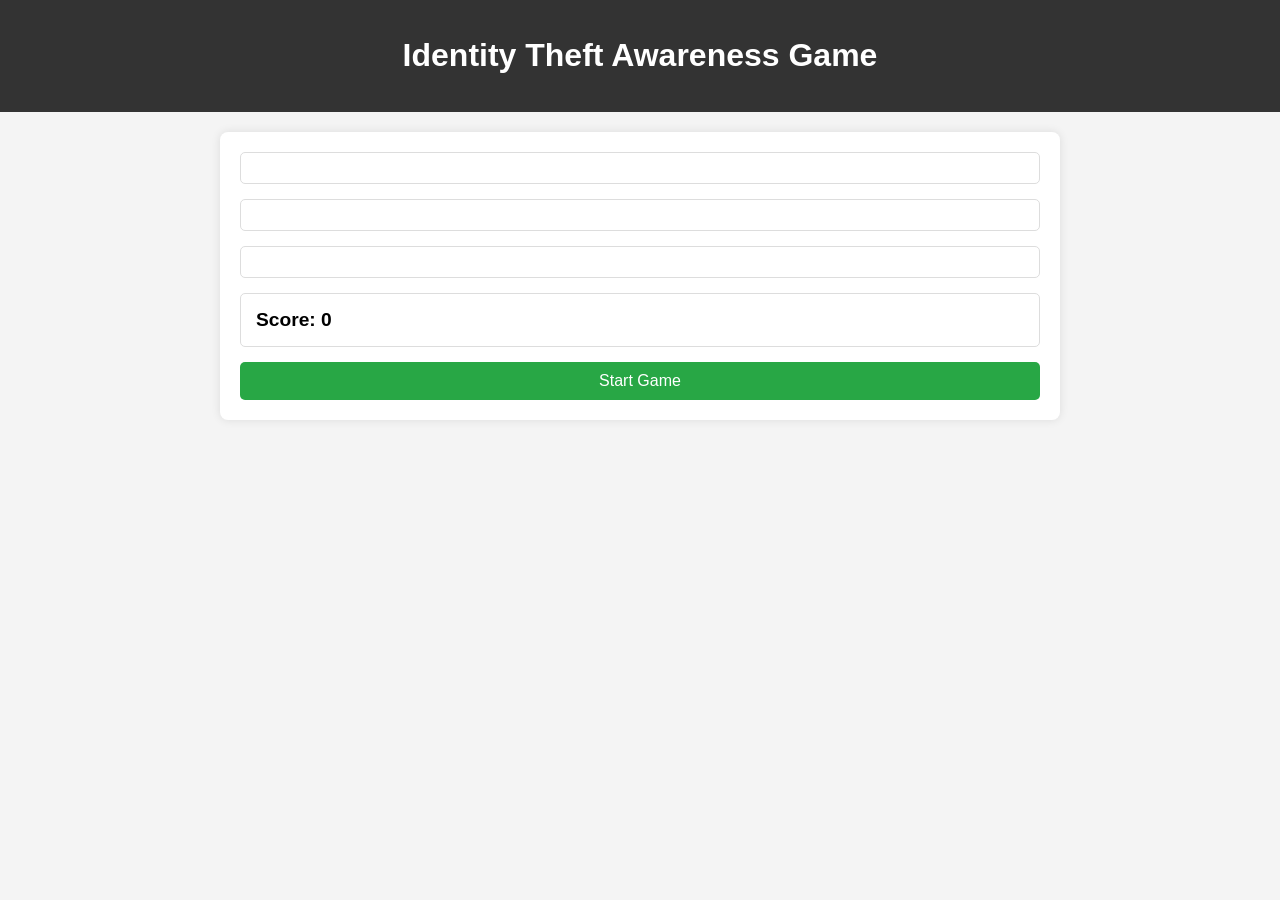
==== index.html @ 744ada20 "feat: Create simple identity theft awareness game This commit introduces a simple web-based game des" ====
<!DOCTYPE html>
<html lang="en">
<head>
    <meta charset="UTF-8">
    <meta name="viewport" content="width=device-width, initial-scale=1.0">
    <title>Identity Theft Awareness Game</title>
    <link rel="stylesheet" href="style.css">
</head>
<body>
    <header>
        <h1>Identity Theft Awareness Game</h1>
    </header>

    <main>
        <section id="scenario-area">
            <!-- Scenario/question will be displayed here -->
        </section>

        <section id="options-area">
            <!-- Multiple-choice options/buttons will be displayed here -->
        </section>

        <section id="feedback-area">
            <!-- Feedback to the user will be displayed here -->
        </section>

        <section id="score-area">
            Score: 0
        </section>

        <button id="next-button">Start Game</button>
    </main>

    <script src="script.js"></script>
</body>
</html>
---- style.css ----
body {
    font-family: sans-serif;
    display: flex;
    flex-direction: column;
    align-items: center;
    min-height: 100vh;
    margin: 0;
    background-color: #f4f4f4;
}

header {
    background-color: #333;
    color: white;
    padding: 1rem 0;
    text-align: center;
    width: 100%;
}

main {
    max-width: 800px;
    width: 90%;
    margin: 20px auto;
    padding: 20px;
    background-color: white;
    box-shadow: 0 0 10px rgba(0, 0, 0, 0.1);
    border-radius: 8px;
}

#scenario-area, #options-area, #feedback-area, #score-area {
    padding: 15px;
    border: 1px solid #ddd;
    margin-bottom: 15px;
    border-radius: 5px;
    background-color: #fff;
}

#score-area {
    font-weight: bold;
    font-size: 1.2em;
}

button, .option-button {
    display: block;
    width: 100%;
    padding: 10px 15px;
    background-color: #007bff;
    color: white;
    border: none;
    border-radius: 5px;
    cursor: pointer;
    font-size: 1em;
    margin-top: 10px;
    transition: background-color 0.3s ease;
}

button:hover, .option-button:hover {
    background-color: #0056b3;
}

#next-button {
    background-color: #28a745; /* Green for start/next */
}

#next-button:hover {
    background-color: #1e7e34;
}

.option-button {
    background-color: #6c757d; /* Grey for options */
    margin-bottom: 8px;
}

.option-button:hover {
    background-color: #545b62;
}

#feedback-area.correct {
    color: green;
    border-color: green;
}

#feedback-area.incorrect {
    color: red;
    border-color: red;
}
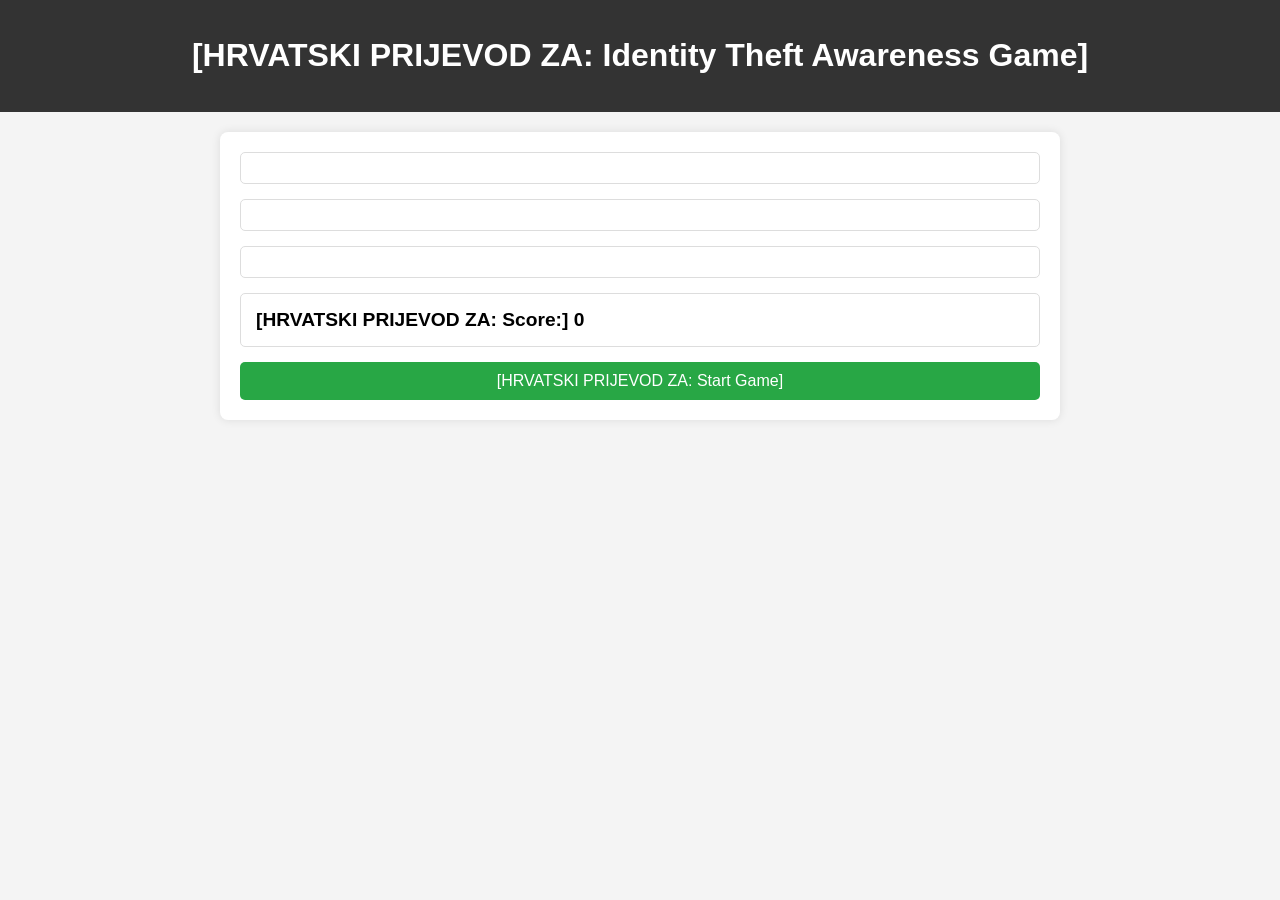
==== commit 05947d0a: "feat: Prepare game for Croatian translation with placeholders This commit prepares the identity thef" ====
--- a/index.html
+++ b/index.html
@@ -1,5 +1,5 @@
 <!DOCTYPE html>
-<html lang="en">
+<html lang="hr">
 <head>
     <meta charset="UTF-8">
     <meta name="viewport" content="width=device-width, initial-scale=1.0">
@@ -8,7 +8,7 @@
 </head>
 <body>
     <header>
-        <h1>Identity Theft Awareness Game</h1>
+        <h1>[HRVATSKI PRIJEVOD ZA: Identity Theft Awareness Game]</h1>
     </header>
 
     <main>
@@ -25,10 +25,10 @@
         </section>
 
         <section id="score-area">
-            Score: 0
+            [HRVATSKI PRIJEVOD ZA: Score:] 0
         </section>
 
-        <button id="next-button">Start Game</button>
+        <button id="next-button">[HRVATSKI PRIJEVOD ZA: Start Game]</button>
     </main>
 
     <script src="script.js"></script>
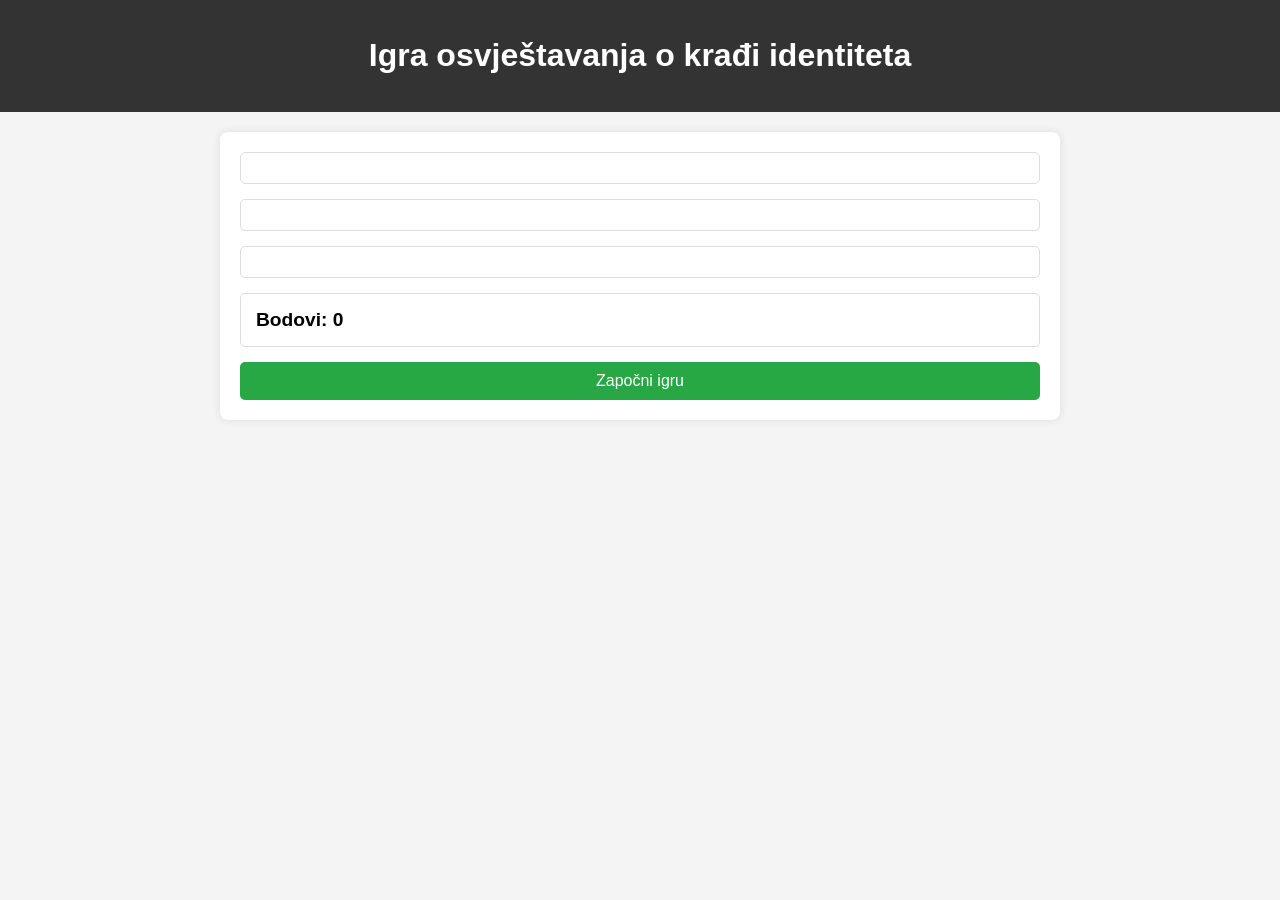
==== commit af6cd0f2: "feat: Translate game to Croatian This commit provides a full Croatian translation for the identity t" ====
--- a/index.html
+++ b/index.html
@@ -3,12 +3,12 @@
 <head>
     <meta charset="UTF-8">
     <meta name="viewport" content="width=device-width, initial-scale=1.0">
-    <title>Identity Theft Awareness Game</title>
+    <title>Igra osvještavanja o krađi identiteta</title>
     <link rel="stylesheet" href="style.css">
 </head>
 <body>
     <header>
-        <h1>[HRVATSKI PRIJEVOD ZA: Identity Theft Awareness Game]</h1>
+        <h1>Igra osvještavanja o krađi identiteta</h1>
     </header>
 
     <main>
@@ -25,10 +25,10 @@
         </section>
 
         <section id="score-area">
-            [HRVATSKI PRIJEVOD ZA: Score:] 0
+            Bodovi: 0
         </section>
 
-        <button id="next-button">[HRVATSKI PRIJEVOD ZA: Start Game]</button>
+        <button id="next-button">Započni igru</button>
     </main>
 
     <script src="script.js"></script>
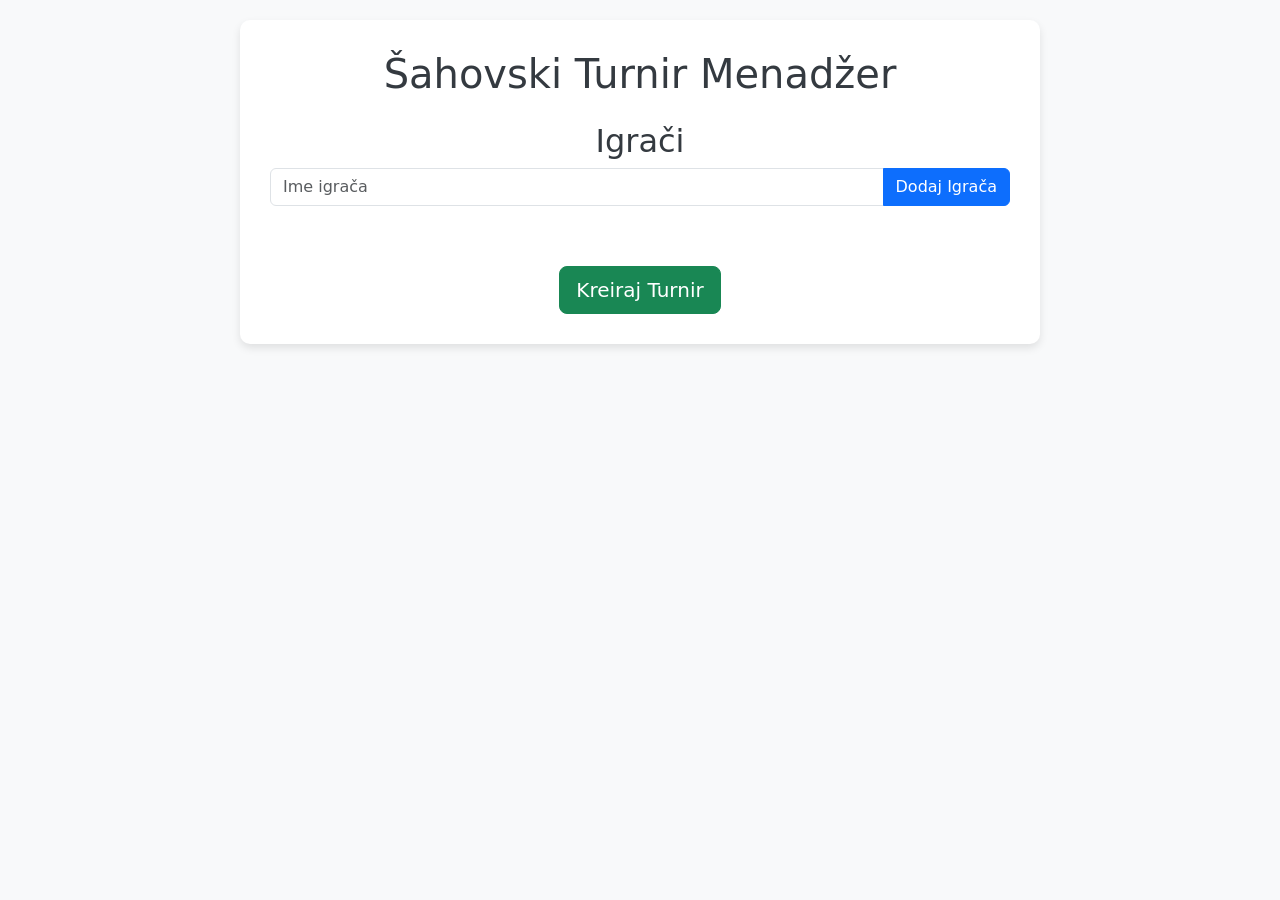
==== commit 6922627f: "Create single-file chess tournament web app I've created a complete, self-contained web application " ====
--- a/index.html
+++ b/index.html
@@ -3,34 +3,265 @@
 <head>
     <meta charset="UTF-8">
     <meta name="viewport" content="width=device-width, initial-scale=1.0">
-    <title>Igra osvještavanja o krađi identiteta</title>
-    <link rel="stylesheet" href="style.css">
+    <title>Šahovski Turnir Menadžer</title>
+    <link href="https://cdn.jsdelivr.net/npm/bootstrap@5.3.0-beta1/dist/css/bootstrap.min.css" rel="stylesheet">
+    <style>
+        body {
+            padding: 20px;
+            background-color: #f8f9fa;
+        }
+        h1, h2 {
+            text-align: center;
+            color: #343a40;
+        }
+        .container {
+            max-width: 800px;
+            background-color: #ffffff;
+            padding: 30px;
+            border-radius: 10px;
+            box-shadow: 0 4px 8px rgba(0,0,0,0.1);
+        }
+        #players-section .input-group {
+            margin-bottom: 1rem;
+        }
+        #player-list .list-group-item {
+            margin-bottom: 5px;
+        }
+        .btn-lg {
+            margin-top: 20px;
+        }
+        #tournament-section {
+            display: none;
+            margin-top: 30px;
+        }
+        #standings table {
+            margin-top: 20px;
+        }
+        #pairings-list .list-group-item {
+            display: flex;
+            justify-content: space-between;
+            align-items: center;
+            flex-wrap: wrap;
+        }
+        #pairings-list .form-select {
+            width: 150px;
+        }
+        @media (max-width: 576px) {
+            #pairings-list .list-group-item {
+                flex-direction: column;
+                align-items: flex-start;
+            }
+            #pairings-list .form-select {
+                width: 100%;
+                margin-top: 10px;
+            }
+        }
+    </style>
 </head>
 <body>
-    <header>
-        <h1>Igra osvještavanja o krađi identiteta</h1>
-    </header>
-
-    <main>
-        <section id="scenario-area">
-            <!-- Scenario/question will be displayed here -->
-        </section>
-
-        <section id="options-area">
-            <!-- Multiple-choice options/buttons will be displayed here -->
-        </section>
-
-        <section id="feedback-area">
-            <!-- Feedback to the user will be displayed here -->
-        </section>
-
-        <section id="score-area">
-            Bodovi: 0
-        </section>
-
-        <button id="next-button">Započni igru</button>
-    </main>
-
-    <script src="script.js"></script>
+    <div class="container">
+        <h1 class="mb-4">Šahovski Turnir Menadžer</h1>
+
+        <div id="players-section">
+            <h2>Igrači</h2>
+            <div class="input-group">
+                <input type="text" id="player-name" class="form-control" placeholder="Ime igrača" onkeyup="if(event.keyCode===13)addPlayer()">
+                <button class="btn btn-primary" onclick="addPlayer()">Dodaj Igrača</button>
+            </div>
+            <ul id="player-list" class="list-group"></ul>
+        </div>
+
+        <div class="text-center mt-4">
+            <button class="btn btn-success btn-lg" onclick="createTournament()">Kreiraj Turnir</button>
+        </div>
+
+        <div id="tournament-section">
+            <div id="pairings">
+                <h2 class="mb-3">Parovi</h2>
+                <div id="pairings-list"></div>
+            </div>
+
+            <div id="standings" class="mt-5">
+                <h2 class="mb-3">Poredak</h2>
+                <table class="table table-striped table-hover">
+                    <thead class="table-dark">
+                        <tr>
+                            <th>Rank</th>
+                            <th>Ime</th>
+                            <th>Bodovi</th>
+                        </tr>
+                    </thead>
+                    <tbody id="standings-body">
+                    </tbody>
+                </table>
+            </div>
+        </div>
+    </div>
+
+    <script>
+        let players = [];
+        let tournament = null;
+
+        function addPlayer() {
+            const playerNameInput = document.getElementById('player-name');
+            const playerName = playerNameInput.value.trim();
+            if (playerName && !players.find(p => p.name.toLowerCase() === playerName.toLowerCase())) {
+                players.push({ name: playerName, score: 0 });
+                renderPlayers();
+                playerNameInput.value = '';
+            } else if (!playerName) {
+                alert('Ime igrača ne može biti prazno.');
+            } else {
+                alert('Igrač s tim imenom već postoji.');
+            }
+            playerNameInput.focus();
+        }
+
+        function removePlayer(index) {
+            players.splice(index, 1);
+            renderPlayers();
+        }
+
+        function renderPlayers() {
+            const playerList = document.getElementById('player-list');
+            playerList.innerHTML = '';
+            players.forEach((player, index) => {
+                const li = document.createElement('li');
+                li.className = 'list-group-item d-flex justify-content-between align-items-center';
+                li.textContent = player.name;
+                const removeButton = document.createElement('button');
+                removeButton.className = 'btn btn-danger btn-sm';
+                removeButton.textContent = 'Ukloni';
+                removeButton.onclick = () => removePlayer(index);
+                li.appendChild(removeButton);
+                playerList.appendChild(li);
+            });
+        }
+
+        function createTournament() {
+            if (players.length < 2) {
+                alert('Potrebna su najmanje 2 igrača za kreiranje turnira.');
+                return;
+            }
+            document.getElementById('players-section').style.display = 'none';
+            document.querySelector('.btn-lg').style.display = 'none';
+            document.getElementById('tournament-section').style.display = 'block';
+
+            generatePairings();
+            renderPairings();
+            updateStandings();
+        }
+
+        function generatePairings() {
+            const playerNames = players.map(p => p.name);
+            tournament = {
+                players: playerNames,
+                rounds: [],
+                results: {}
+            };
+
+            const numPlayers = playerNames.length;
+            let tempPlayers = [...playerNames];
+
+            if (numPlayers % 2 !== 0) {
+                tempPlayers.push("BYE");
+            }
+
+            const numRounds = tempPlayers.length - 1;
+
+            for (let round = 0; round < numRounds; round++) {
+                const currentRound = [];
+                for (let i = 0; i < tempPlayers.length / 2; i++) {
+                    const player1 = tempPlayers[i];
+                    const player2 = tempPlayers[tempPlayers.length - 1 - i];
+                    if (player1 !== "BYE" && player2 !== "BYE") {
+                        currentRound.push([player1, player2]);
+                    }
+                }
+                tournament.rounds.push(currentRound);
+
+                // Rotate players
+                const lastPlayer = tempPlayers.pop();
+                tempPlayers.splice(1, 0, lastPlayer);
+            }
+        }
+
+        function renderPairings() {
+            const pairingsList = document.getElementById('pairings-list');
+            pairingsList.innerHTML = '';
+            tournament.rounds.forEach((round, roundIndex) => {
+                const roundDiv = document.createElement('div');
+                roundDiv.innerHTML = `<h3 class="h5">Kolo ${roundIndex + 1}</h3>`;
+                const roundList = document.createElement('ul');
+                roundList.className = 'list-group mb-4';
+
+                round.forEach((pair, pairIndex) => {
+                    const li = document.createElement('li');
+                    li.className = 'list-group-item';
+                    const pairText = `${pair[0]} vs ${pair[1]}`;
+                    const resultKey = `${pair[0]}-${pair[1]}`;
+
+                    const resultSelect = `
+                        <select class="form-select" onchange="recordResult('${resultKey}', this.value)">
+                            <option value="">Unesi rezultat</option>
+                            <option value="1-0" ${tournament.results[resultKey] === '1-0' ? 'selected' : ''}>1-0 (Pobjeda ${pair[0]})</option>
+                            <option value="0-1" ${tournament.results[resultKey] === '0-1' ? 'selected' : ''}>0-1 (Pobjeda ${pair[1]})</option>
+                            <option value="0.5-0.5" ${tournament.results[resultKey] === '0.5-0.5' ? 'selected' : ''}>½-½ (Remi)</option>
+                        </select>
+                    `;
+
+                    li.innerHTML = `<span>${pairText}</span> ${resultSelect}`;
+                    roundList.appendChild(li);
+                });
+
+                roundDiv.appendChild(roundList);
+                pairingsList.appendChild(roundDiv);
+            });
+        }
+
+        function recordResult(resultKey, result) {
+            tournament.results[resultKey] = result;
+            updateStandings();
+        }
+
+        function updateStandings() {
+            const standings = {};
+            players.forEach(p => {
+                standings[p.name] = 0;
+            });
+
+            for (const resultKey in tournament.results) {
+                const [player1, player2] = resultKey.split('-');
+                const result = tournament.results[resultKey];
+                if (result === '1-0') {
+                    standings[player1] += 1;
+                } else if (result === '0-1') {
+                    standings[player2] += 1;
+                } else if (result === '0.5-0.5') {
+                    standings[player1] += 0.5;
+                    standings[player2] += 0.5;
+                }
+            }
+
+            const sortedPlayers = Object.keys(standings).sort((a, b) => standings[b] - standings[a]);
+
+            const standingsBody = document.getElementById('standings-body');
+            standingsBody.innerHTML = '';
+            sortedPlayers.forEach((playerName, index) => {
+                const row = document.createElement('tr');
+                row.innerHTML = `
+                    <td>${index + 1}</td>
+                    <td>${playerName}</td>
+                    <td>${standings[playerName]}</td>
+                `;
+                standingsBody.appendChild(row);
+            });
+        }
+
+        // Initial render
+        renderPlayers();
+
+    </script>
+    <script src="https://cdn.jsdelivr.net/npm/bootstrap@5.3.0-beta1/dist/js/bootstrap.bundle.min.js"></script>
 </body>
 </html>
